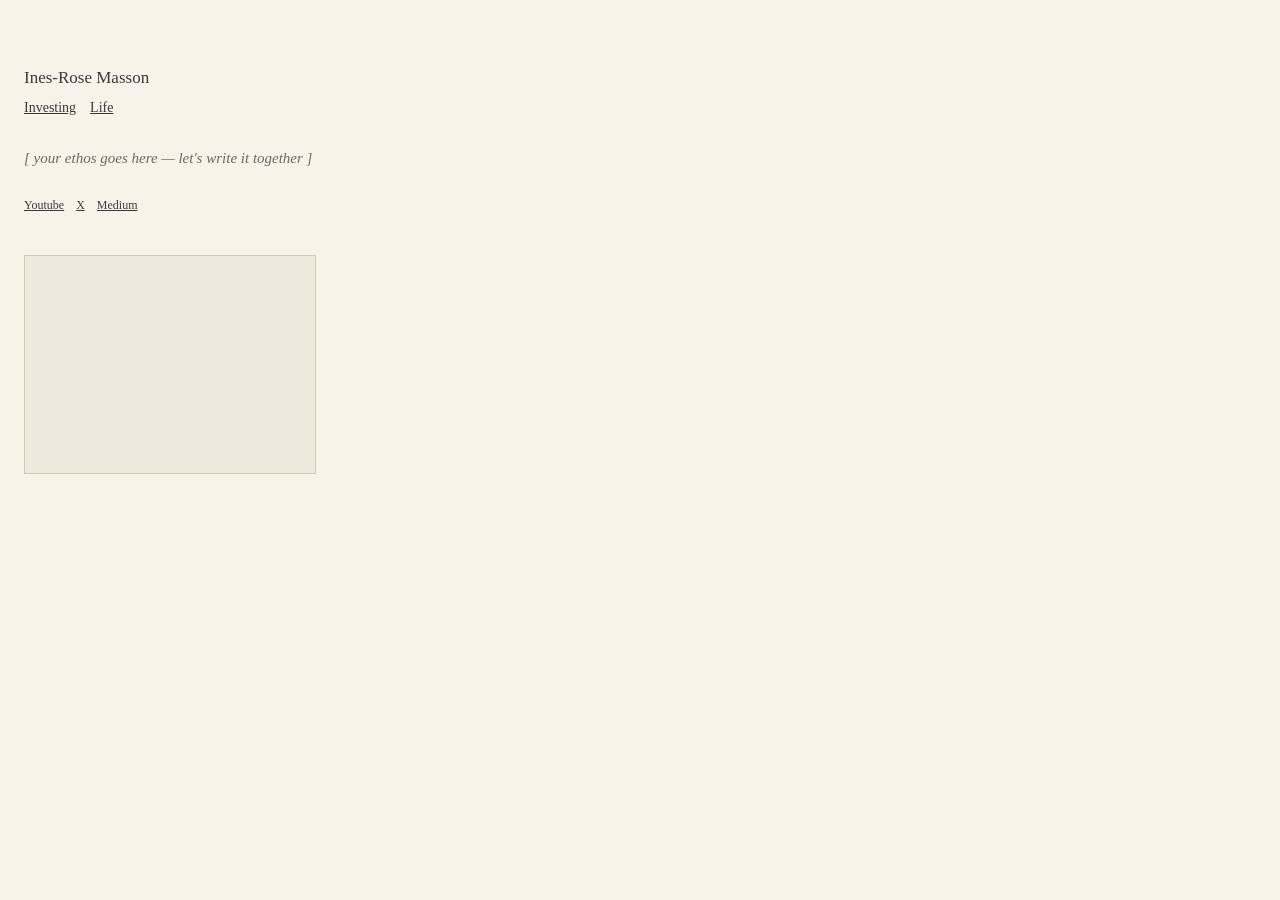
==== index.html @ ead6e52a "First version of the front page" ====
<!DOCTYPE html>
<html>
<head>
  <meta charset="UTF-8">
  <meta name="viewport" content="width=device-width, initial-scale=1.0">
  <title>Ines-Rose Masson</title>
  <link rel="stylesheet" href="styles.css">
</head>
<body>

  <div class="page">

    <h1 class="name">Ines-Rose Masson</h1>

    <nav class="nav">
      <a href="investing.html">Investing</a>
      <a href="life.html">Life</a>
    </nav>

    <!-- ETHOS — placeholder until we write this together -->
    <p class="ethos">[ your ethos goes here — let's write it together ]</p>

    <div class="socials">
      <!-- swap these spans for <a href="..."> once you have the links -->
      <span class="social">Youtube</span>
      <span class="social">X</span>
      <span class="social">Medium</span>
    </div>

    <div class="image-placeholder" aria-hidden="true"></div>

  </div>

</body>
</html>
---- styles.css ----
:root {
  --bg: #f7f3e9;      /* off-white ("blanc cassé") */
  --ink: #3a3a3a;      /* dark grey */
  --line: #cfc9ba;     /* faint borders/rules, a shade off the background */
}

* { box-sizing: border-box; }

body {
  margin: 0;
  background: var(--bg);
  color: var(--ink);
  font-family: 'Times New Roman', Times, serif;
  font-size: 15px;
  line-height: 1.6;
}

.page {
  max-width: 340px;
  padding: 64px 24px 48px;
}

.name {
  font-size: 17px;
  font-weight: normal;
  margin: 0 0 6px;
}

.nav {
  display: flex;
  gap: 14px;
  margin-bottom: 26px;
}

.nav a {
  color: var(--ink);
  text-decoration: underline;
  font-size: 14px;
}

.ethos {
  font-style: italic;
  color: var(--ink);
  opacity: .75;
  margin: 0 0 26px;
}

.socials {
  display: flex;
  gap: 12px;
  margin-bottom: 40px;
}

.social {
  font-size: 12px;
  text-decoration: underline;
  cursor: default;
}

.image-placeholder {
  width: 100%;
  aspect-ratio: 4 / 3;
  border: 1px solid var(--line);
  background: #efe9db;
}

@media (max-width: 480px) {
  .page { padding: 40px 20px; max-width: 100%; }
}
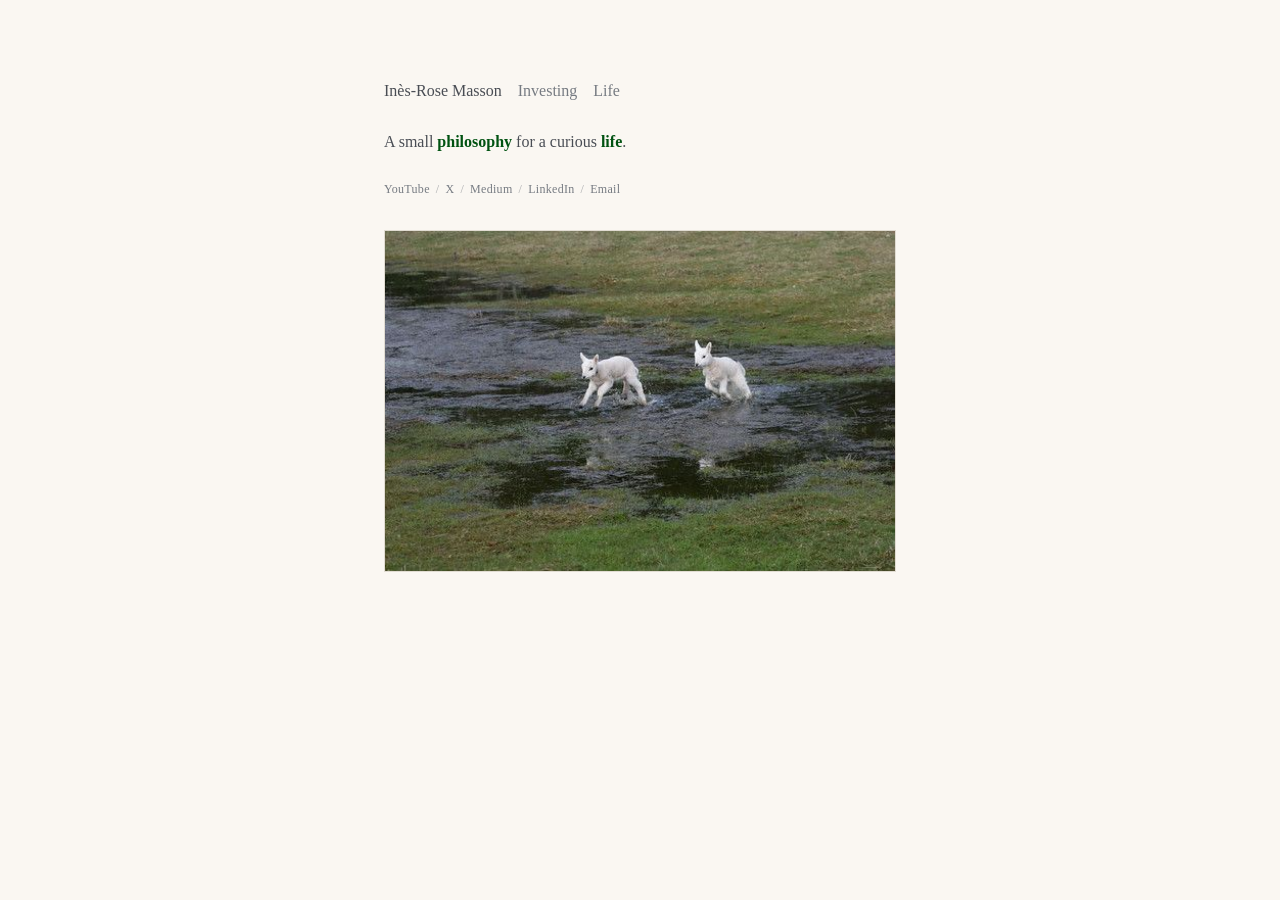
==== commit 3504026d: "Match the Lovable design: front page, real photo, philosophy page" ====
--- a/index.html
+++ b/index.html
@@ -1,35 +1,35 @@
 <!DOCTYPE html>
-<html>
+<html lang="en">
 <head>
   <meta charset="UTF-8">
   <meta name="viewport" content="width=device-width, initial-scale=1.0">
-  <title>Ines-Rose Masson</title>
+  <title>Inès-Rose Masson</title>
+  <meta name="description" content="Personal website of Inès-Rose Masson — investing notes, life, and creations.">
   <link rel="stylesheet" href="styles.css">
 </head>
 <body>
 
-  <div class="page">
+  <main class="site-column">
 
-    <h1 class="name">Ines-Rose Masson</h1>
+    <header class="site-header">
+      <a class="site-name" href="index.html">Inès-Rose Masson</a>
+      <a class="site-nav-link" href="investing.html">Investing</a>
+      <a class="site-nav-link" href="life.html">Life</a>
+    </header>
 
-    <nav class="nav">
-      <a href="investing.html">Investing</a>
-      <a href="life.html">Life</a>
-    </nav>
+    <p class="site-paragraph">A small <a href="philosophy.html" class="philosophy-link">philosophy</a> for a curious <a href="philosophy.html" class="philosophy-link">life</a>.</p>
 
-    <!-- ETHOS — placeholder until we write this together -->
-    <p class="ethos">[ your ethos goes here — let's write it together ]</p>
-
-    <div class="socials">
-      <!-- swap these spans for <a href="..."> once you have the links -->
-      <span class="social">Youtube</span>
-      <span class="social">X</span>
-      <span class="social">Medium</span>
+    <div class="contact-links">
+      <span class="contents"><a href="#" class="contact-link" target="_blank" rel="noopener noreferrer">YouTube</a></span>
+      <span class="contents"><span class="contact-separator">/</span><a href="#" class="contact-link" target="_blank" rel="noopener noreferrer">X</a></span>
+      <span class="contents"><span class="contact-separator">/</span><a href="#" class="contact-link" target="_blank" rel="noopener noreferrer">Medium</a></span>
+      <span class="contents"><span class="contact-separator">/</span><a href="#" class="contact-link" target="_blank" rel="noopener noreferrer">LinkedIn</a></span>
+      <span class="contents"><span class="contact-separator">/</span><a href="mailto:ines@transition.vc" class="contact-link" target="_blank" rel="noopener noreferrer">Email</a></span>
     </div>
 
-    <div class="image-placeholder" aria-hidden="true"></div>
+    <img src="images/front-page.jpg" alt="Two lambs running through a puddle in a green field" class="front-page-image">
 
-  </div>
+  </main>
 
 </body>
 </html>
--- a/styles.css
+++ b/styles.css
@@ -1,69 +1,113 @@
 :root {
-  --bg: #f7f3e9;      /* off-white ("blanc cassé") */
-  --ink: #3a3a3a;      /* dark grey */
-  --line: #cfc9ba;     /* faint borders/rules, a shade off the background */
+  --background: oklch(97.8% .008 85);
+  --foreground: oklch(42% .012 260);
+  --muted-foreground: oklch(58% .012 260);
+  --accent: oklch(20% .012 260);
+  --border: oklch(89.5% .014 85);
+  --philosophy: oklch(38% .12 145);
+  --font-serif: "Times New Roman", Times, Georgia, serif;
 }
 
 * { box-sizing: border-box; }
 
+html {
+  -webkit-text-size-adjust: 100%;
+  line-height: 1.5;
+}
+
 body {
   margin: 0;
-  background: var(--bg);
-  color: var(--ink);
-  font-family: 'Times New Roman', Times, serif;
-  font-size: 15px;
-  line-height: 1.6;
+  background-color: var(--background);
+  color: var(--foreground);
+  font-family: var(--font-serif);
+  -webkit-font-smoothing: antialiased;
+  font-size: 16px;
+  line-height: 1.45;
 }
 
-.page {
-  max-width: 340px;
-  padding: 64px 24px 48px;
+a {
+  color: inherit;
+  text-decoration: inherit;
 }
 
-.name {
-  font-size: 17px;
-  font-weight: normal;
-  margin: 0 0 6px;
+.site-column {
+  width: 100%;
+  max-width: 560px;
+  padding-inline: 24px;
+  padding-top: 9vh;
+  padding-bottom: 64px;
+  margin-inline: auto;
 }
 
-.nav {
+.site-header {
   display: flex;
-  gap: 14px;
-  margin-bottom: 26px;
+  align-items: baseline;
+  column-gap: 16px;
+  row-gap: 4px;
+  flex-wrap: wrap;
+  font-size: 16px;
+  line-height: 1.3;
 }
 
-.nav a {
-  color: var(--ink);
-  text-decoration: underline;
-  font-size: 14px;
+.site-name {
+  font-weight: 400;
+  color: var(--foreground);
+  transition: color .2s;
+  text-decoration-line: none;
+}
+.site-name:hover { color: var(--accent); }
+
+.site-nav-link {
+  font-weight: 400;
+  color: var(--muted-foreground);
+  transition: color .2s;
+  text-decoration-line: none;
+}
+.site-nav-link:hover { color: var(--accent); }
+
+.site-paragraph {
+  margin: 28px 0 0;
+  text-align: justify;
+  text-justify: inter-word;
 }
 
-.ethos {
-  font-style: italic;
-  color: var(--ink);
-  opacity: .75;
-  margin: 0 0 26px;
+.philosophy-link {
+  font-weight: 600;
+  color: var(--philosophy);
+  text-decoration-line: none;
+  transition: opacity .2s;
+}
+.philosophy-link:hover { opacity: .65; }
+
+.contact-links {
+  display: flex;
+  align-items: center;
+  flex-wrap: wrap;
+  column-gap: 6px;
+  margin-top: 28px;
+  font-size: .75rem;
+  letter-spacing: .025em;
+  color: var(--muted-foreground);
 }
 
-.socials {
-  display: flex;
-  gap: 12px;
-  margin-bottom: 40px;
+.contact-link {
+  color: var(--muted-foreground);
+  text-decoration-line: none;
+  transition: color .2s;
+}
+.contact-link:hover { color: var(--accent); }
+
+.contact-separator {
+  color: var(--muted-foreground);
+  opacity: .6;
+  margin-right: 6px;
 }
 
-.social {
-  font-size: 12px;
-  text-decoration: underline;
-  cursor: default;
+.front-page-image {
+  display: block;
+  width: 100%;
+  aspect-ratio: 3 / 2;
+  object-fit: cover;
+  border: 1px solid var(--border);
+  margin-top: 32px;
 }
-
-.image-placeholder {
-  width: 100%;
-  aspect-ratio: 4 / 3;
-  border: 1px solid var(--line);
-  background: #efe9db;
-}
-
-@media (max-width: 480px) {
-  .page { padding: 40px 20px; max-width: 100%; }
-}
